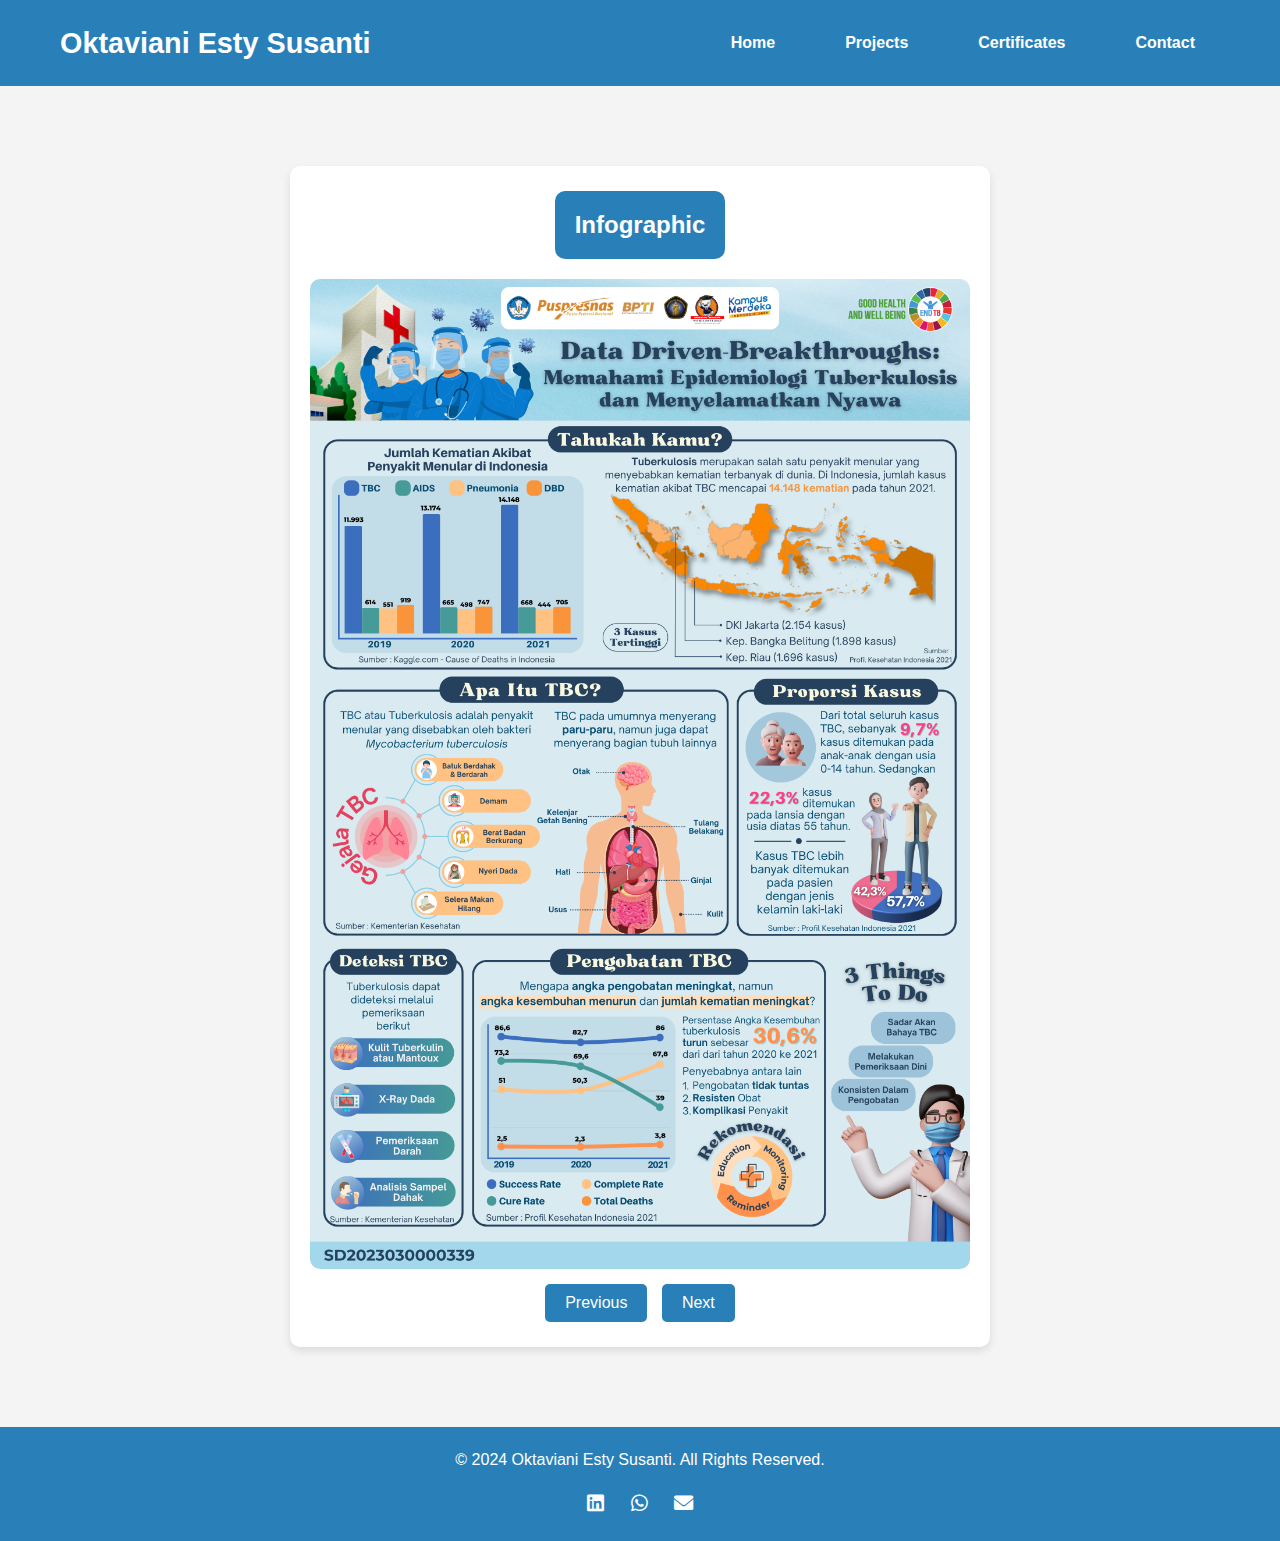
==== infografis.html @ 89a064bd "first commit" ====
<!DOCTYPE html>
<html lang="en">
<head>
    <meta charset="UTF-8">
    <meta name="viewport" content="width=device-width, initial-scale=1.0">
    <link rel="stylesheet" href="styles.css">
    <link rel="stylesheet" href="https://cdnjs.cloudflare.com/ajax/libs/font-awesome/6.0.0/css/all.min.css">
    <title>Infographics | Oktaviani Esty Susanti</title>
    <style>
        body {
            font-family: Arial, sans-serif;
            background-color: #f4f4f4;
            margin: 0;
            padding: 0;
            min-height: 100vh;
            display: flex;
            flex-direction: column;
            align-items: center;
        }
        
        header {
            background-color: #2980b9;
            color: #fff;
            width: 100%;
            padding: 20px;
            text-align: center;
            box-sizing: border-box;
        }

        .logo h1 {
            margin: 0;
        }

        nav {
            display: flex;
            justify-content: space-between;
            align-items: center;
            max-width: 1200px;
            margin: 0 auto;
            width: 100%;
        }

        .nav-links {
            list-style: none;
            padding: 0;
            margin: 0;
            display: flex;
            gap: 20px;
        }

        .nav-links a {
            color: #fff;
            text-decoration: none;
            font-size: 1rem;
        }

        .nav-links a:hover {
            text-decoration: underline;
        }

        footer {
            background-color: #2980b9;
            color: #fff;
            width: 100%;
            text-align: center;
            padding: 20px;
            box-sizing: border-box;
            position: relative;
            bottom: 0;
        }
        
        .social-icons {
            margin-top: 10px;
        }

        .social-icons a {
            color: #fff;
            font-size: 1.5rem;
            margin: 0 10px;
            text-decoration: none;
        }

        .social-icons a:hover {
            color: #2980b9;
        }
        
        .container {
            width: 90%;
            max-width: 700px;
            background-color: #fff;
            padding: 20px;
            box-shadow: 0 4px 8px rgba(0,0,0,0.1);
            border-radius: 10px;
            text-align: center;
            margin-top: 80px; /* Adjust margin-top to prevent overlap with fixed header */
            margin-bottom: 80px; /* Adjust margin-bottom to prevent overlap with fixed footer */
        }

        h2 {
            color: #fff;
            margin-top: 5px;
            margin-bottom: 20px;
            font-size: 24px;
            background-color: #2980b9; /* Blue background color */
            padding: 15px 20px; /* Space around the text */
            border-radius: 10px; /* Oval effect */
            display: inline-block; /* Ensure the background fits the text */
        }

        .infografis {
            position: relative;
            width: 100%;
            max-width: 700px;
        }

        .infografis img {
            width: 100%;
            border-radius: 10px;
            display: none; /* Hide all images initially */
        }

        .infografis img.active {
            display: block; /* Show only the active image */
        }

        .controls {
            margin-top: 10px;
        }

        .button {
            cursor: pointer;
            padding: 10px 20px;
            background-color: #2980b9;
            color: #fff;
            border: none;
            border-radius: 5px;
            margin: 5px;
            font-size: 16px;
        }
    </style>
</head>
<body>
    <header>
        <nav>
            <div class="logo">
                <h1>Oktaviani Esty Susanti</h1>
            </div>
            <ul class="nav-links">
                <li><a href="index.html">Home</a></li>
                <li><a href="projects.html">Projects</a></li>
                <li><a href="sertifikat.html">Certificates</a></li>
                <li><a href="index.html#contact">Contact</a></li>
            </ul>
        </nav>
    </header>

    <div class="container">
        <h2>Infographic</h2>
        <div class="infografis">
            <img src="Infografis SIC.png" alt="infografis Page 1" class="active">
            <img src="Infografis Prostok.jpg" alt="infografis Page 2">
            <img src="Infografis ARW.jpg" alt="infografis Page 3">
            <img src="Infografis KCDA.png" alt="infografis Page 4">
            <img src="Infografis SKD.png" alt="infografis Page 5">
        </div>
        <div class="controls">
            <button class="button" onclick="changeSlide(-1)">Previous</button>
            <button class="button" onclick="changeSlide(1)">Next</button>
        </div>
    </div>

    <footer>
        <p>&copy; 2024 Oktaviani Esty Susanti. All Rights Reserved.</p>
        <div class="social-icons">
            <a href="https://www.linkedin.com/in/oktaviani-esty-susanti-721b1731a/" target="_blank" aria-label="LinkedIn">
                <i class="fab fa-linkedin"></i>
            </a>
            <a href="https://wa.me/+6281238084622" target="_blank" aria-label="WhatsApp">
                <i class="fab fa-whatsapp"></i>
            </a>
            <a href="mailto:oktassnt17@gmail.com" aria-label="Email">
                <i class="fas fa-envelope"></i>
            </a>
        </div>
    </footer>

    <script>
        let currentSlide = 0;
        const slides = document.querySelectorAll('.infografis img');

        function showSlide(index) {
            slides.forEach((slide, i) => {
                slide.classList.remove('active');
                if (i === index) {
                    slide.classList.add('active');
                }
            });
        }

        function changeSlide(direction) {
            currentSlide += direction;
            if (currentSlide < 0) {
                currentSlide = slides.length - 1; // Wrap around to the last slide
            } else if (currentSlide >= slides.length) {
                currentSlide = 0; // Wrap around to the first slide
            }
            showSlide(currentSlide);
        }

        // Initial display
        showSlide(currentSlide);
    </script>
</body>
</html>
---- styles.css ----
* {
    margin: 0;
    padding: 0;
    box-sizing: border-box;
    font-family: Arial, sans-serif;
}

body {
    line-height: 1.6;
    color: #333;
}

header {
    background: #333;
    color: #fff;
    padding: 1rem 0;
}

nav {
    display: flex;
    justify-content: space-between;
    align-items: center;
    width: 90%;
    margin: auto;
}

.logo h1 {
    font-size: 1.5rem;
    font-weight: bold;
}

.nav-links {
    list-style: none;
}

.nav-links li {
    display: inline;
    margin: 0 1rem;
}

.nav-links a {
    color: #fff;
    text-decoration: none;
}

.hero {
    height: 100vh;
    background: url('your-image.jpg') no-repeat center center/cover;
    display: flex;
    justify-content: center;
    align-items: center;
    color: #fff;
    text-align: center;
}

.hero-content {
    max-width: 600px;
}

.hero h2 {
    font-size: 3rem;
    margin-bottom: 1rem;
}

.btn {
    display: inline-block;
    padding: 0.5rem 1rem;
    margin-top: 1rem;
    background: #ff6f61;
    color: #fff;
    text-decoration: none;
    border-radius: 5px;
}

.about, .projects, .contact {
    padding: 3rem 0;
    text-align: center;
}

.project-grid {
    display: grid;
    grid-template-columns: repeat(3, 1fr);
    gap: 2rem;
}

.project-item {
    padding: 1rem;
    background: #f4f4f4;
    border: 1px solid #ddd;
}

footer {
    background: #333;
    color: #fff;
    text-align: center;
    padding: 1rem 0;
}

.social-icons a {
    margin: 0 0.5rem;
    color: #fff;
}

.social-icons i {
    font-size: 1.2rem;
}

.contact-options {
    display: flex;
    justify-content: center;
    flex-direction: column;
    align-items: center;
    margin-top: 2rem;
}

.contact-link {
    display: inline-block;
    margin: 1rem 0;
    padding: 0.75rem 1.5rem;
    background-color: #333;
    color: #fff;
    text-decoration: none;
    border-radius: 5px;
    width: 250px;
    text-align: center;
    font-size: 1rem;
}

.contact-link i {
    margin-right: 10px;
}

.contact-link:hover {
    background-color: #ff6f61;
    transition: background-color 0.3s ease;
}

.slider {
    position: relative;
    width: 100%;
    height: 300px;
    overflow: hidden;
    margin-bottom: 2rem;
}

.slides {
    display: flex;
    width: 300%;
    height: 100%;
    animation: slide 9s infinite;
}

.slide {
    width: 100%;
    height: 100%;
    flex: 1;
}

.slide img {
    width: 100%;
    height: 100%;
    object-fit: cover;
}

@keyframes slide {
    0% { transform: translateX(0); }
    33% { transform: translateX(-100%); }
    66% { transform: translateX(-200%); }
    100% { transform: translateX(0); }
}

.hero-content h2 {
    color: #ff6f61; /* Ganti dengan warna yang kamu inginkan */
    font-size: 3rem;
    margin-bottom: 1rem;
}

.swiper-container {
    width: 100%;
    height: 300px;
    margin-bottom: 2rem;
}

.swiper-slide img {
    width: 100%;
    height: 100%;
    object-fit: cover;
}

.hero-content {
    position: relative;
    z-index: 10; /* Make sure content is on top of the carousel */
}

/* Resetting some default styles */
body, h1, h2, p {
    margin: 0;
    padding: 0;
    box-sizing: border-box;
}

/* Basic styling */
body {
    font-family: Arial, sans-serif;
    line-height: 1.6;
}

header {
    background: #333;
    color: #fff;
    padding: 10px 0;
}

nav {
    display: flex;
    justify-content: space-between;
    align-items: center;
    padding: 0 20px;
}

.logo h1 {
    margin: 0;
}

.nav-links {
    list-style: none;
    display: flex;
}

.nav-links li {
    margin-left: 20px;
}

.nav-links a {
    color: #fff;
    text-decoration: none;
}

.hero {
    position: relative;
    height: 500px; /* Adjust height as needed */
    overflow: hidden;
}

.swiper-container {
    width: 100%;
    height: 100%;
}

.swiper-wrapper {
    display: flex;
    align-items: center; /* Center align slides vertically */
}

.swiper-slide {
    display: flex;
    justify-content: center;
    align-items: center;
}

.swiper-slide img {
    width: 100%;
    height: auto; /* Maintain aspect ratio */
    max-height: 100%; /* Ensure the image does not exceed the container height */
    object-fit: contain; /* Contain the image within the container */
}

.hero-content {
    position: absolute;
    top: 50%;
    left: 50%;
    transform: translate(-50%, -50%);
    text-align: center;
    color: #fff;
}

.hero-content h2 {
    font-size: 2.5rem; /* Adjust font size as needed */
    margin-bottom: 10px;
}

.hero-content p {
    font-size: 1.2rem;
    margin-bottom: 20px;
}

.btn {
    background: #ff6f61;
    color: #fff;
    padding: 10px 20px;
    text-decoration: none;
    border-radius: 5px;
}

.btn:hover {
    background: #e55e50;
}

.about, .projects, .contact {
    padding: 40px 20px;
    text-align: center;
}

.project-grid {
    display: flex;
    justify-content: center;
    flex-wrap: wrap;
    gap: 20px;
}

.project-item {
    background: #f4f4f4;
    padding: 20px;
    border-radius: 5px;
    width: 300px; /* Adjust width as needed */
}

.contact-options {
    display: flex;
    justify-content: center;
    gap: 20px; /* Space between buttons */
}

.contact-link {
    display: flex;
    align-items: center;
    color: #fff;
    text-decoration: none;
    padding: 10px 20px;
    border-radius: 5px;
    font-size: 1.2rem;
    transition: background-color 0.3s, color 0.3s;
}

/* Specific colors for each button */
.linkedin {
    background-color: #0077b5; /* LinkedIn color */
}

.whatsapp {
    background-color: #25d366; /* WhatsApp color */
}

.email {
    background-color: #ea4335; /* Gmail color */
}

.contact-link i {
    margin-right: 10px;
    font-size: 1.4rem;
}

/* Hover effects */
.contact-link:hover {
    opacity: 0.8;
}

/* Responsive adjustments */
@media (max-width: 768px) {
    .contact-options {
        flex-direction: column;
        gap: 10px;
    }
}

.contact {
    padding: 40px 20px;
    text-align: center;
}

.contact-options {
    display: flex;
    justify-content: center;
    gap: 20px; /* Spacing between buttons */
}

.contact-link {
    display: flex;
    align-items: center;
    color: #fff;
    text-decoration: none;
    padding: 10px 20px;
    border-radius: 5px;
    font-size: 1.2rem;
    transition: background-color 0.3s, color 0.3s;
}

.contact-link i {
    margin-right: 10px;
    font-size: 1.4rem;
}

/* Specific colors for each button */
.linkedin {
    background-color: #0077b5; /* LinkedIn color */
}

.whatsapp {
    background-color: #25d366; /* WhatsApp color */
}

.email {
    background-color: #ea4335; /* Gmail color */
}

/* Hover effects */
.contact-link:hover {
    opacity: 0.8;
}

/* Responsive adjustments */
@media (max-width: 768px) {
    .contact-options {
        flex-direction: column;
        gap: 10px;
    }
}

.hero {
    position: relative;
    height: 500px; /* Adjust height as needed */
    overflow: hidden;
}

.swiper-container {
    width: 100%;
    height: 100%;
    position: relative;
}

.swiper-wrapper {
    display: flex;
    align-items: center; /* Center align slides vertically */
}

.swiper-slide {
    display: flex;
    justify-content: center;
    align-items: center;
}

.swiper-slide img {
    width: 100%;
    height: auto; /* Maintain aspect ratio */
    object-fit: cover; /* Cover the entire container */
}

.hero-content {
    position: absolute;
    top: 50%;
    left: 50%;
    transform: translate(-50%, -50%);
    text-align: center;
    color: #fff;
    z-index: 10; /* Ensure content is above images */
    background: rgba(0, 0, 0, 0.5); /* Optional: semi-transparent background for readability */
    padding: 20px;
    border-radius: 10px;
}

.hero-content h2 {
    font-size: 2.5rem; /* Adjust font size as needed */
    margin-bottom: 10px;
}

.hero-content p {
    font-size: 1.2rem;
    margin-bottom: 20px;
}

.btn {
    background: #ff6f61;
    color: #fff;
    padding: 10px 20px;
    text-decoration: none;
    border-radius: 5px;
}

.btn:hover {
    background: #e55e50;
}
.swiper-container {
    width: 100%;
    height: 100vh; /* Set the height to full viewport height */
    position: relative;
}

.swiper-slide {
    display: flex;
    justify-content: center;
    align-items: center;
    height: 100%;
}

.swiper-slide img {
    width: 100%;
    height: 100%;
    object-fit: cover; /* Ensures the image covers the container without stretching */
}

.hero-content {
    position: absolute;
    top: 50%;
    left: 50%;
    transform: translate(-50%, -50%);
    color: #fff;
    text-align: center;
    z-index: 10;
}

.hero-content h2 {
    font-size: 2.5rem;
    margin-bottom: 1rem;
}

.hero-content p {
    font-size: 1.2rem;
    margin-bottom: 1.5rem;
}

.hero-content .btn {
    display: inline-block;
    padding: 10px 20px;
    background-color: #2980b9;
    color: #fff;
    text-align: center;
    border-radius: 5px;
    text-decoration: none;
    font-size: 1.2rem;
}

.swiper-container {
    width: 1004px; /* Lebar yang sesuai */
    height: 591px; /* Tinggi yang sesuai */
    margin: 0 auto; /* Pusatkan jika perlu */
    padding: 20px;
    border-radius: 10px;
    box-shadow: 0 4px 8px rgba(0, 0, 0, 0.1);
    position: relative;
    overflow: hidden; /* Menghindari overflow gambar */
}

.swiper-slide {
    width: 1004px; /* Lebar yang sesuai */
    height: 591px; /* Tinggi yang sesuai */
    display: flex;
    align-items: center;
    justify-content: center;
    box-sizing: border-box; /* Menyesuaikan ukuran slide dengan padding */
}

.swiper-slide img {
    width: 100%;
    height: 100%;
    object-fit: cover; /* Mengatur gambar agar sesuai dengan area slide */
    border-radius: 8px;
}
.photo-gallery h1 {
    margin-bottom: 30px;
    color: #333;
}

.grid-container {
    display: grid;
    grid-template-columns: repeat(3, 1fr);
    grid-gap: 15px;
}

.grid-item img {
    width: 100%;
    height: auto;
    border-radius: 8px;
    box-shadow: 0 4px 6px rgba(0, 0, 0, 0.1);
    transition: transform 0.3s ease;
}

.grid-item img:hover {
    transform: scale(1.05);
}

/* General Styles */
body {
    font-family: Arial, sans-serif;
    margin: 0;
    padding: 0;
    background-color: #f4f4f4;
}

header {
    background-color: #333;
    padding: 10px 0;
    text-align: center;
}

nav .logo h1 {
    font-size: 1.8rem;
}

nav ul.nav-links {
    list-style: none;
    padding: 0;
}

nav ul.nav-links li {
    display: inline-block;
    margin: 0 10px;
}

nav ul.nav-links li a {
    color: #fff;
    text-decoration: none;
    font-weight: bold;
}

/* Responsiveness */
@media (max-width: 768px) {
    nav ul.nav-links li {
        display: block;
        margin: 5px 0;
    }

    nav .logo h1 {
        font-size: 1.5rem;
    }

    .swiper-container {
        padding: 10px;
    }

    .swiper-slide img {
        width: 100%;
        height: auto;
    }

    .project-grid {
        display: block;
    }

    .project-item {
        margin-bottom: 20px;
    }

    .image-gallery {
        display: block;
    }

    .image-gallery img {
        width: 100%;
        height: auto;
        margin-bottom: 10px;
    }

    .swiper-container {
        max-width: 100%;
    }

    footer {
        padding: 15px;
    }
}

/* More specific queries for smaller devices */
@media (max-width: 480px) {
    .swiper-slide img {
        width: 100%;
        height: auto;
    }

    .project-item h3 {
        font-size: 1.2rem;
    }

    .project-item p {
        font-size: 1rem;
    }

    .project-item .btn {
        font-size: 1rem;
    }
}

/* Dropdown Menu */
.nav-links {
    position: relative;
    display: flex;
    gap: 20px;
}

.nav-links li {
    position: relative;
    list-style: none;
}

.nav-links li a {
    text-decoration: none;
    color: white;
    padding: 10px 15px;
    display: block;
}

.nav-links li:hover .dropdown-menu {
    display: block;
}

.dropdown-menu {
    display: none;
    position: absolute;
    top: 100%;
    left: 0;
    background-color: #34495e;
    box-shadow: 0 4px 8px rgba(0, 0, 0, 0.1);
    border-radius: 5px;
    z-index: 1000;
    overflow: hidden;
}

.dropdown-menu li a {
    color: #ecf0f1;
    padding: 10px 20px;
    display: block;
    transition: background-color 0.3s ease;
}

.dropdown-menu li a:hover {
    background-color: #2980b9;
}
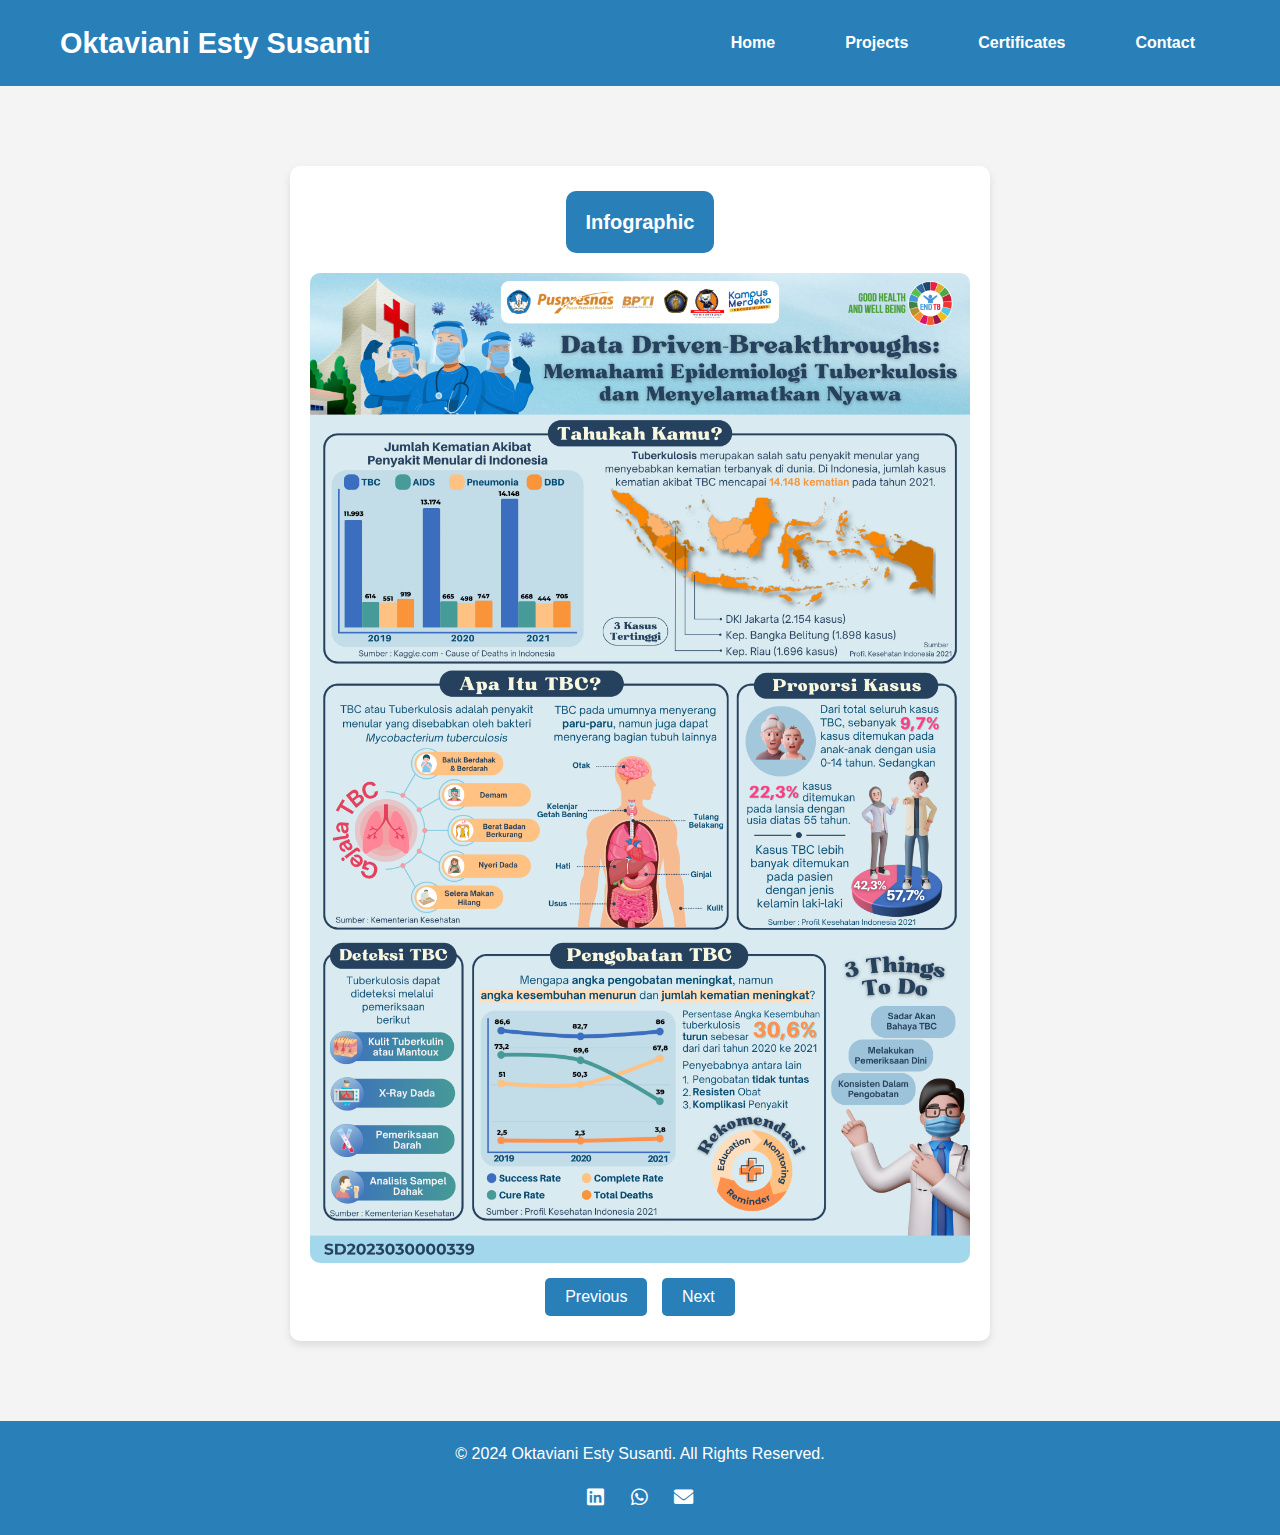
==== commit 1f3df627: "first commit" ====
--- a/infografis.html
+++ b/infografis.html
@@ -100,7 +100,7 @@
             color: #fff;
             margin-top: 5px;
             margin-bottom: 20px;
-            font-size: 24px;
+            font-size: 20px;
             background-color: #2980b9; /* Blue background color */
             padding: 15px 20px; /* Space around the text */
             border-radius: 10px; /* Oval effect */
